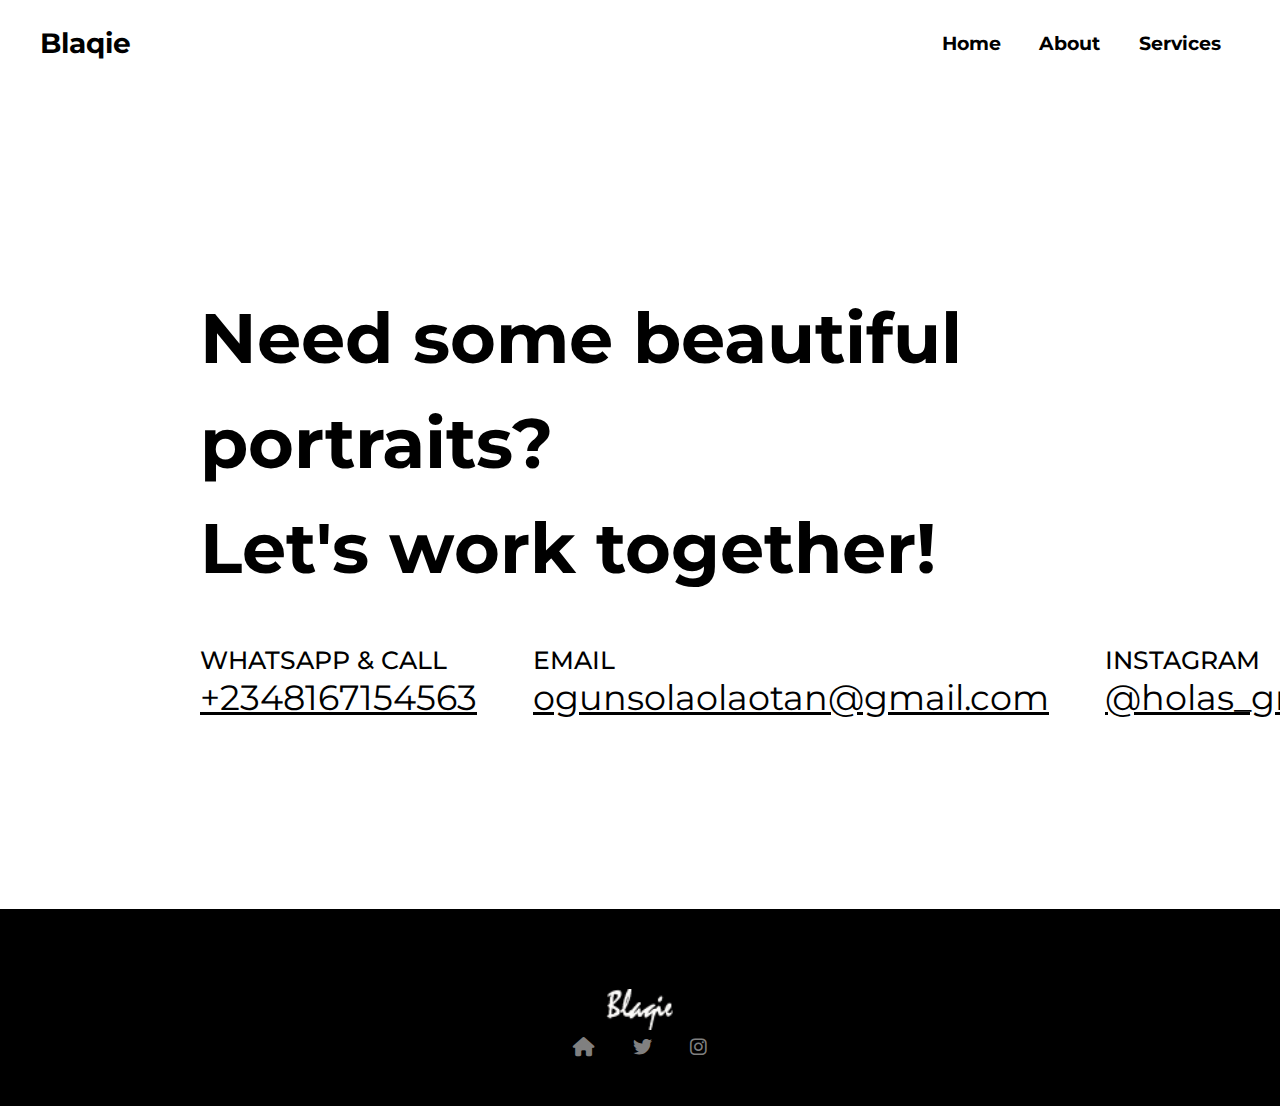
==== contact.html @ c57136c0 "Initial commit" ====
<!DOCTYPE html>
<html lang="en">
<head>
    <meta charset="UTF-8">
    <meta http-equiv="X-UA-Compatible" content="IE=edge">
    <meta name="viewport" content="width=device-width, initial-scale=1.0">
    <title>Book a session</title>


    <!-- Google font links -->
    <link rel="preconnect" href="https://fonts.googleapis.com">
    <link rel="preconnect" href="https://fonts.gstatic.com" crossorigin>
    <link rel="stylesheet" href="https://fonts.googleapis.com/css2?family=Material+Symbols+Outlined:opsz,wght,FILL,GRAD@48,200,0,0" />

    <!-- Google font: Monteserat -->
   <link href="https://fonts.googleapis.com/css2?family=Montserrat:ital,wght@0,400;1,300&display=swap" rel="stylesheet">

   <!-- Fontawesome CSS file -->
   <link rel="stylesheet" href="all.min.css">

    <!-- custom CSS file -->
    <link rel="stylesheet" href="main.css">

    <!-- Custom JS file -->
    <script src="./js/contact.js" defer></script>


</head>
<body id="contact-body">
    
<div class="contact-container">
    <div class="navbar">
        <div class="flex">
            <div class="logo">
                <h3><a id="contact-logo" href="index.html">Blaqie</a></h3>
            </div>
            <nav id="nav" class="hide">
                <div class="links" id="links">
                    <li><a id="home" class="links-a" href="index.html">Home</a></li>
                    <li><a id="about" class="links-a" href="index.html">About</a></li>
                    <li><a id="service" class="links-a" href="index.html">Services</a></li>
                    
              </div>
            </nav>
            <div class="sm-link">
                <span class="menu-icon material-symbols-outlined" onclick="myFunction()">
                    menu
                    </span>
                <span class="material-symbols-outlined close-icon">
                    close
                    </span>
             </div>
        </div>
        </div>

    <section class="hero-section">
        <div class="hero-text">
            <h1>Need some beautiful portraits?</h1>
            <h1>Let's work together!</h1>
        </div>

        <div class="hero-contacts">
           <div class="contact-grid">
            <div class="contact-flex">
                <div class="contact-heading">
                    <h4>WHATSAPP & CALL</h4>
                    <div class="contact-info">
                    <p><a id="whatsapp" href="tel:+2348167154563">+2348167154563</a></p>
                </div>
                </div>
                
                <div class="contact-heading">
                    <h4>EMAIL</h4>
                    <div class="contact-info">
                    <p><a id="mail" href="mailto: ogunsolaolaotan@gmail.com">ogunsolaolaotan@gmail.com</a></p>
                </div>
                </div>
                
                <div class="contact-heading">
                    <h4>INSTAGRAM</h4>
                    <div class="contact-info">
                    <p><a id="instagram" class="insta" href="https://www.instagram.com/holas_gram/">@holas_gram</a></p>
                </div>
                </div>
                
            </div>
           </div>
        </div>
    </section>

</div>

<footer id="footer">
    <div class="footer-logo-div">
        <a href="index.html"><img src="img/logo.png" alt="" class="footer-logo"></a>
       </div>
     <div class="footer-links">
        <li><a href="#"><i class="fa-solid fa-house"></i></a></li>
        <li><a href="https://twitter.com/blaqboiiii"><i class="fa-brands fa-twitter"></i></a></li>
        <li><a href="https://www.instagram.com/holas_gram/"><i class="fa-brands fa-instagram"></i></a>
        </li> 
    </div>
 </footer>


</body>
</html>
---- main.css ----
:root {
    --logo-font : ;
    --links-font : 1em;
    --h1-font : 3em; 
    --line-height-h1 : 1.5;
    --h2-font : 2.25em;
    --h3-font : 1.75em;
    --headings : ;
    --main-text-font :1em ;
    --main-text-line-height : 1.375em;

    --logo-font-mb : ;
    --links-font-mb : 1em;
    --h1-font-mb : 2.2em;
    --line-height-h1-mb: 1.35em;
    --h2-font-mb : 1.625em;
    --h3-font-mb: 1.6em;
    --headings-mb : ;
    --main-text-mb : 1em;
    --main-text-height-mb : 1.25em;

    --font-family : 'Source Sans Pro', sans-serif;

}


*{
    box-sizing: border-box;
    margin: 0;
    padding: 0;
}



/* ...fonts... */

h1 {
    font-size: var(--h1-font);
    line-height: var(--line-height-h1);
}

h2 {
    font-size: var(--h2-font);
}

h3 {
    font-size: var(--h3-font);
}


/* ..End of fonts */

img {
    border-radius: 20px;
}


body {
    font-family: 'Montserrat', sans-serif;
    font-size: var(--main-text-font);
    line-height: var( --main-text-line-height);
}

.logo a {
    color: black;
    text-decoration: none;
}

.container {
    position: relative;
}

.flex {
    display: flex;
    justify-content: space-between;
    padding: 2em 2.5em;
}

.sm-link {
    display: none;
}

.menu-icon {
    font-weight: 700;
}

.close-icon {
    display: none;
}

.links {
    display: flex;
    list-style: none;
    font-size: 1.2em;
    font-weight: 700;
}

.links li {
    padding: 0 1em;
}

.links-a {
    text-decoration: none;
    color: black;
}

.links a:hover {
    color: rgb(199, 190, 190);
}

#contact {
    display: none;
}

.book-session a {
    background-color: black;
    color: white;
    padding: .75em;
    border-radius: 7px;
    border-top-left-radius: 20px;
    transition: all .5s ease-out;
}

.book-session a:hover {
    background-color: rgb(255, 255, 255);
    border: 1px solid black;
    color: black;
}

button {
    background-color: white;
    color: black;
    padding: .85em 3.5em;
    margin: 1.5em 0;
    border-radius: 7px;
    border-top-left-radius: 20px;
    font-weight: bolder;
    cursor: pointer;
    transition: all .3s ease-in;
}

button:hover {
    background-color: black;
    color: white;
}

.toggle-theme {
    position: absolute;
    top: 33px;
    right: 10px;
    cursor: pointer;
}

.moon-icon {
    font-size: 30px;
    transform: rotate(-140deg);
    position: relative;
    top: -8px;
}

.moon-icon:hover {
    color: rgb(199, 190, 190);
}

.section-1 {
    background: url(img/11\ \(2\).jpg);
    background-size: cover;
    background-attachment: fixed;
    padding: 10em 0;
    line-height: 2;
    color: white;
}

.section-1 .text {
    margin-left: 2.5em;
}

.section-2 {
    text-align: center;
    margin: 2.5em;
}

.title-text {
    margin-bottom: 2em;
    margin-top: 1em;
    text-align: center;
    font-size: var(--h3-font);
}

.section-2 img {
    max-width: 100%;
    padding: 1em;
}

.second-frame {
    display: flex;
    flex-direction: column;
    justify-content: center;
    align-items: center;
}

.work-flex {
    display: flex;
}

.section-2 .grid a:hover img{
    filter: brightness(1.1) drop-shadow(1px 8px 30px #b8b4b4);
}


.section-3 {
    background: rgb(240, 236, 236);
    padding: 2.5em;
}


.section-3 .title-text {
    margin-top: 1em;
    margin-bottom: 2rem;
    text-align: center;
}

.category-flex {
    display: grid;
    grid-template-columns: repeat(2, 50%)
}


.category-text {
    display: flex;
    flex-direction: column;
    justify-content: center;
    line-height: 1.7;
    font-size: var(--h2-font);
}


.weddings .category-text, 
.nature .category-text {
    padding: 0 1.5em;
}


.category-title {
    padding-bottom: .7em;
}


.section-3 img {
    width: 100%;
    padding: 1em;
    object-fit: scale-down;
}


.category-images {
    display: flex;
}


.section-3 .category-images a:hover img{
    filter: brightness(1.1) drop-shadow(1px 8px 30px #b8b4b4);
}


.view-btn {
    text-align: center;
}

/* Start About Me*/


section.section-4 {
    background: url(./img/Screenshot\ 2022-04-10\ 001632.png) no-repeat;
    background-size: cover;
    background-attachment: fixed;
    color: white;
    text-align: center;
}


.about-title-text {
    margin-bottom: 2em;
    padding-top: 4rem;
    text-align: center;
    font-size: var(--h3-font);
    color: white;
}


.about-container {
    background-color: #9283832d;
    margin-left: 3rem;
    margin-right: 3rem;
}

.about-body-header {
    padding: 1rem;
}

.about-body {
    padding: 2rem 1rem; 
}

.about-body p {
    font-size: 1.7em;
    line-height: 1.5;
    font-weight: normal;
}

.blaq {
    margin-top: 2rem;
}

#more {display: none;}

/*End About*/


footer {
    text-align: center;
    background: black;
    color: rgb(88, 88, 88);
    padding: 3em;
}

.wrapper {
    margin: 2em 20em;
}


footer img {
    width: 90%;
}

.footer-img-flex {
    display: flex;
}


.footer-links {
    display: flex;
    list-style: none;
    font-size: 1.2em;
    justify-content: center;
    font-weight: 500;
}

.footer-links li {
    padding: 0 1em;
}


.footer-links a{
    text-decoration: none;
    color: grey; 
}

.footer-links a:hover {
    color: rgb(255, 255, 255);
}

.footer-text {
    color: white;
    margin-bottom: 20px;
    margin-top: 30px;
    line-height: 1.4;
}

.footer-text h2{
    font-weight: 200;
}

.footer-text p{
    padding-top: 20px;
}


.footer-logo {
    width: 100px;
    margin-top: 2rem;
}




/* Start Contact Section */

.hero-section {
    margin: 200px 200px;
}

.contact-flex {
    display: flex;
    
}

.contact-heading {
    margin-top: 3rem;
    margin-right: 3.5rem;
}

.hero-section .hero-text h1{
    font-size: 70px;
}

.contact-heading h4 {
    font-size: 25px;
    font-weight: 500;
}

.contact-info {
    margin-top: 1rem;
}

.contact-info p {
    font-size: 35px;
    font-weight: 400;
    text-decoration: underline;
}

.contact-info a{
    color: black;
}

.contact-info p a:hover{
    color: rgb(141, 136, 136);}


/* End Contact Section */

/* Start Dark Mode */

.dark-body {
    background: url(img/Blaq-40.jpg);
    background-attachment: fixed;
    color: white;
    font-family: 'Montserrat', sans-serif;
    font-size: var(--main-text-font);
    line-height: var( --main-text-line-height);
    transition: all .6s ease-in;
}

.dark-section-3 {
    background: rgba(240, 236, 236, 0.24);
    padding: 2.5em;
}

.dark-category-text {
    font-size: .7em;
    line-height: 1;
    color: black;
}


.dark-li-a {
    text-decoration: none;
    color:white
}

/* End Dark Mode */




/* Media Queries */


@media only screen and (max-width: 600px) {
    
    h1 {
        font-size: var(--h1-font-mb);
        line-height: var(--line-height-h1-mb);
    }
    
    h2 {
        font-size: var(--h2-font-mb);
    }
    
    h3 {
        font-size: var(--h3-font-mb);
        line-height: 1em;
    }

    p {
        font-size: 1.7em;
        line-height: var(--main-text-line-height);
    }
   

    .footer-links li {
        padding: .4em ;
    }

    .footer-img-flex {
        display: none;
    }

    button {
        padding: .6em 1.5em;
    }

    .work-flex {
        display: flex;
        flex-direction: column;
    }

    .category-flex {
        display: block;
    }

    .section-3 .portrait {
        border-bottom: 1px solid rgb(43, 42, 42);
       
    }

    .section-3 .nature {
        border-top: 1px solid rgb(43, 42, 42);
        margin-top: 1rem;
        padding-top: .5rem;
    }

    .about-body p {
        font-size: .9em;
        line-height: 1.5;
        font-weight: normal;  
    }

    .about-container {
        margin: 1rem 1rem 0 1rem;
    }

    .footer-logo {
        width: 60px;
        margin-top: 2rem;
    }

    .moon-icon {
        font-size: 15px;
        transform: rotate(-140deg);
    }

    .category-text .category-title h3 {
        font-size: 2.5em;
    }

    .section-3 .title-text {
        margin-top: 0;
    }

}



@media only screen and (max-width: 768px) {
   
    body {
        font-family: 'Montserrat', sans-serif;
        background-attachment: fixed;
        color: black;
    }

    .category-text {
        font-size: .7em;
        line-height: 1;
        color: black;
    }

    .section-3 {
        background: rgba(240, 236, 236, 0.24);
        padding: 2.5em;
    }


    .links {
        display: none;
        padding-top: 70px;
        padding-left: 50px;
     }
 
 
    .links li {
         padding: 0;
         color: black;
         padding: 5px 0;
    }
 

    .book-session a {
       display: none;
    }

    #contact {
        display: block;
    }
 
    .sm-link {
         display: block;
         position: relative;
         bottom: 0px;
         cursor: pointer;
     }

 .moon-icon {
        font-size: 20px;
        transform: rotate(-140deg);
        position: relative;
        top: 0px;
    }


    /* Start nav mobile */

    nav {
        width: 100%;
        height: 100vh;
        background-color: #000000;
        display: flex;
        flex-direction: column;
        justify-content: center;
        position: fixed;
        top: 0;
        left: 0;
   }

    .hide {
        visibility: hidden;
    }

    /* End nav mobile */


    /* Start Contact Section */

    
    .hero-section {
        margin-left: 2rem;
        margin-right: 2rem;
        margin-top: 5rem;
        margin-bottom: 3rem;
    }

    .hero-text {
        margin-top: 3rem;
    }

    .contact-flex {
        display: flex;
        flex-direction: column;
        
    }

    .contact-heading {
        margin-top: 1rem;
        margin-right: .5rem;
    }

    .hero-section .hero-text h1{
        font-size: 30px;
    }

    .hero-contacts {
        margin-top: 3rem;
    }

    .contact-heading h4 {
        font-size: 10px;
        font-weight: 300;
    }

    .contact-info {
        margin-top: 0;
    }

    .contact-info p {
        font-size: 15px;
        font-weight: 200;
        text-decoration: underline;
    }


    .contact-info p a:hover{
        color: rgb(141, 136, 136);}


    /* End Contact Section */

}




@media only screen and (min-width: 601px) and (max-width: 1200px) {
    h1 {
        font-size: 2.5em;
        line-height: 1.3;
    }

    h2 {
        font-size: 1.9em;
    }

    h3 {
        font-size: 1.5em;
    }

    .category-text {
        font-size: 1.1em;
    }

    .category-text .category-main-text p{
        line-height: 1.5;
    }

    .footer-img-flex {
        display: none;
    }
}
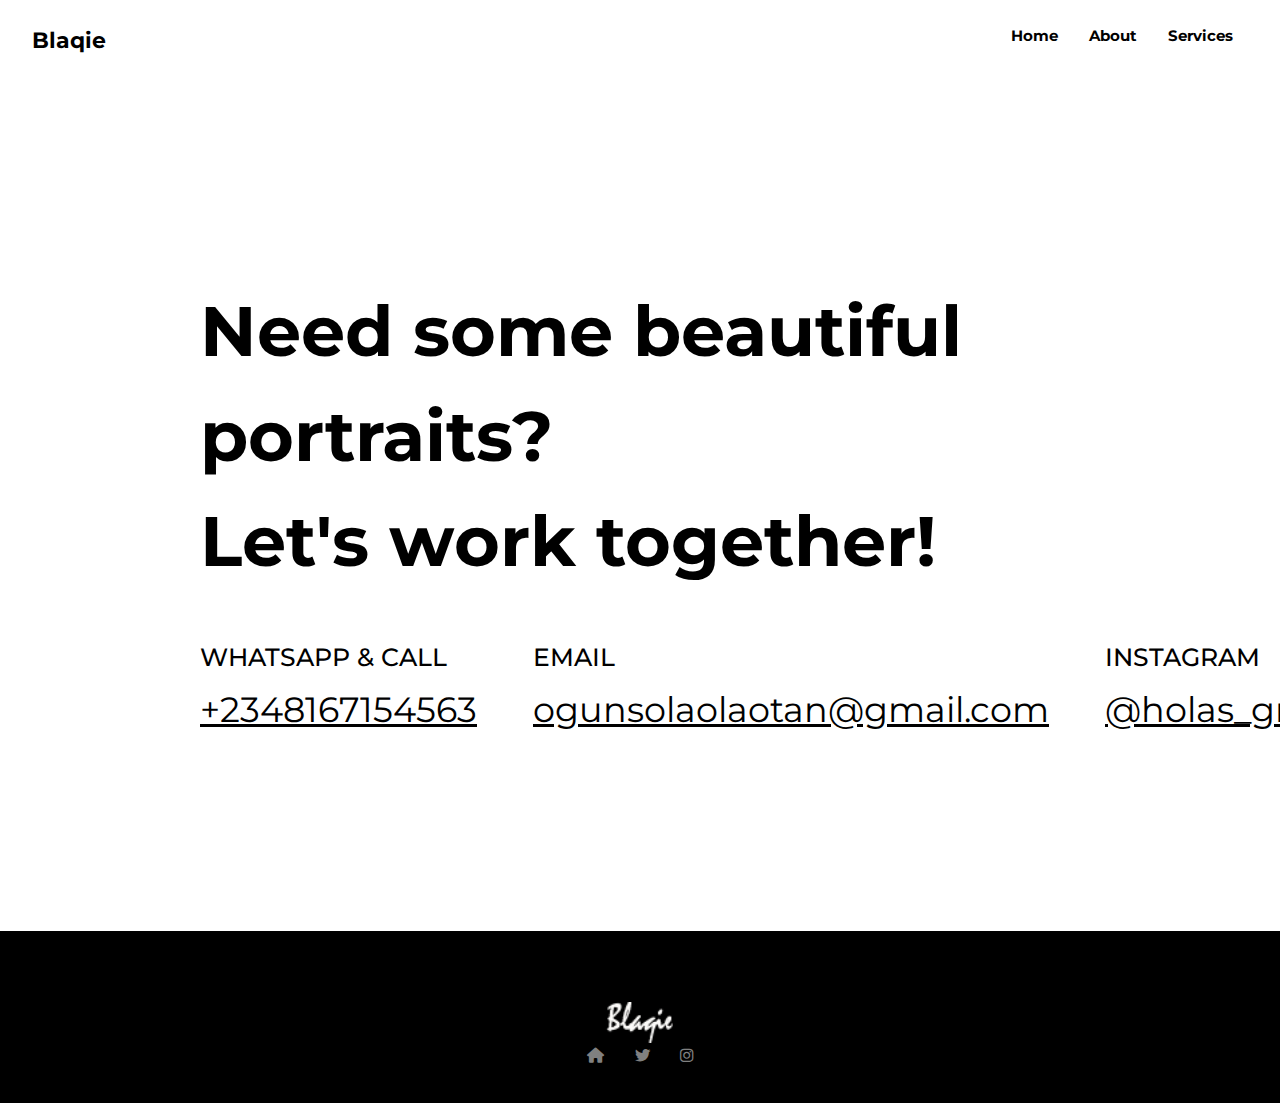
==== commit 66825e50: "Change body style on contact.html" ====
--- a/contact.html
+++ b/contact.html
@@ -26,7 +26,7 @@
 
 
 </head>
-<body id="contact-body">
+<body id="contact-body" style="font-size: .8em;">
     
 <div class="contact-container">
     <div class="navbar">
--- a/main.css
+++ b/main.css
@@ -7,7 +7,7 @@
     --h3-font : 1.75em;
     --headings : ;
     --main-text-font :1em ;
-    --main-text-line-height : 1.375em;
+    /* --main-text-line-height : 1.375em; */
 
     --logo-font-mb : ;
     --links-font-mb : 1em;
@@ -57,9 +57,10 @@
 
 body {
     font-family: 'Montserrat', sans-serif;
-    font-size: var(--main-text-font);
+    font-size: .8em;
     line-height: var( --main-text-line-height);
 }
+
 
 .logo a {
     color: black;
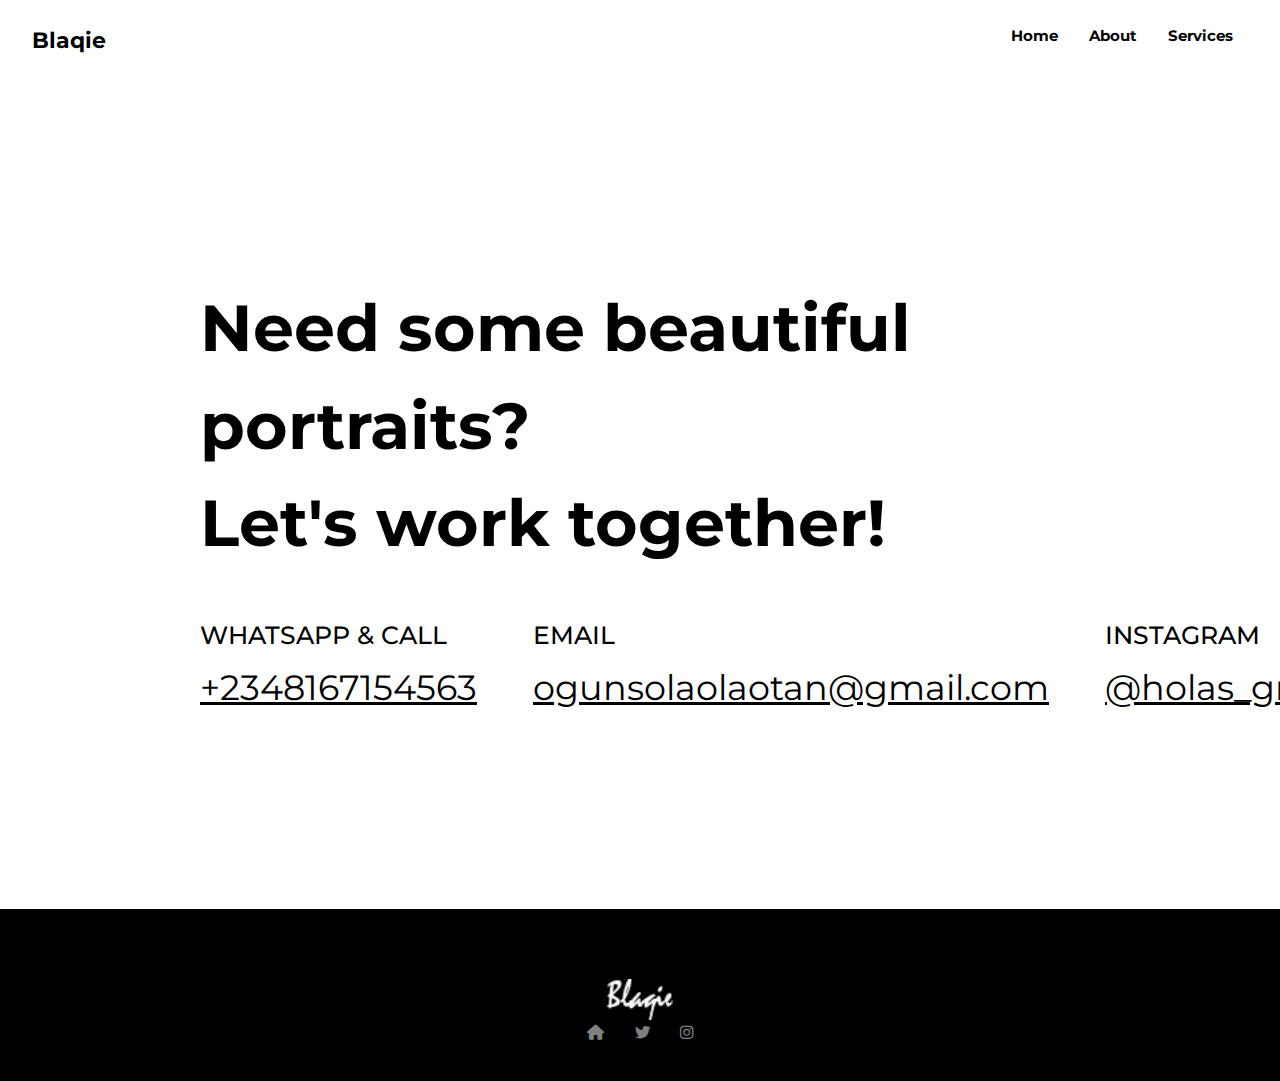
==== commit 65b5ebf4: "Made changes to index.html and main.css" ====
--- a/contact.html
+++ b/contact.html
@@ -26,7 +26,7 @@
 
 
 </head>
-<body id="contact-body" style="font-size: .8em;">
+<body id="contact-body">
     
 <div class="contact-container">
     <div class="navbar">
--- a/main.css
+++ b/main.css
@@ -147,7 +147,7 @@
 
 .toggle-theme {
     position: absolute;
-    top: 33px;
+    top: 27px;
     right: 10px;
     cursor: pointer;
 }
@@ -402,7 +402,7 @@
 }
 
 .hero-section .hero-text h1{
-    font-size: 70px;
+    font-size: 65px;
 }
 
 .contact-heading h4 {
@@ -437,9 +437,9 @@
     background-attachment: fixed;
     color: white;
     font-family: 'Montserrat', sans-serif;
-    font-size: var(--main-text-font);
+    font-size: .8em;
     line-height: var( --main-text-line-height);
-    transition: all .6s ease-in;
+    transition: all .2s ease-in;
 }
 
 .dark-section-3 {
